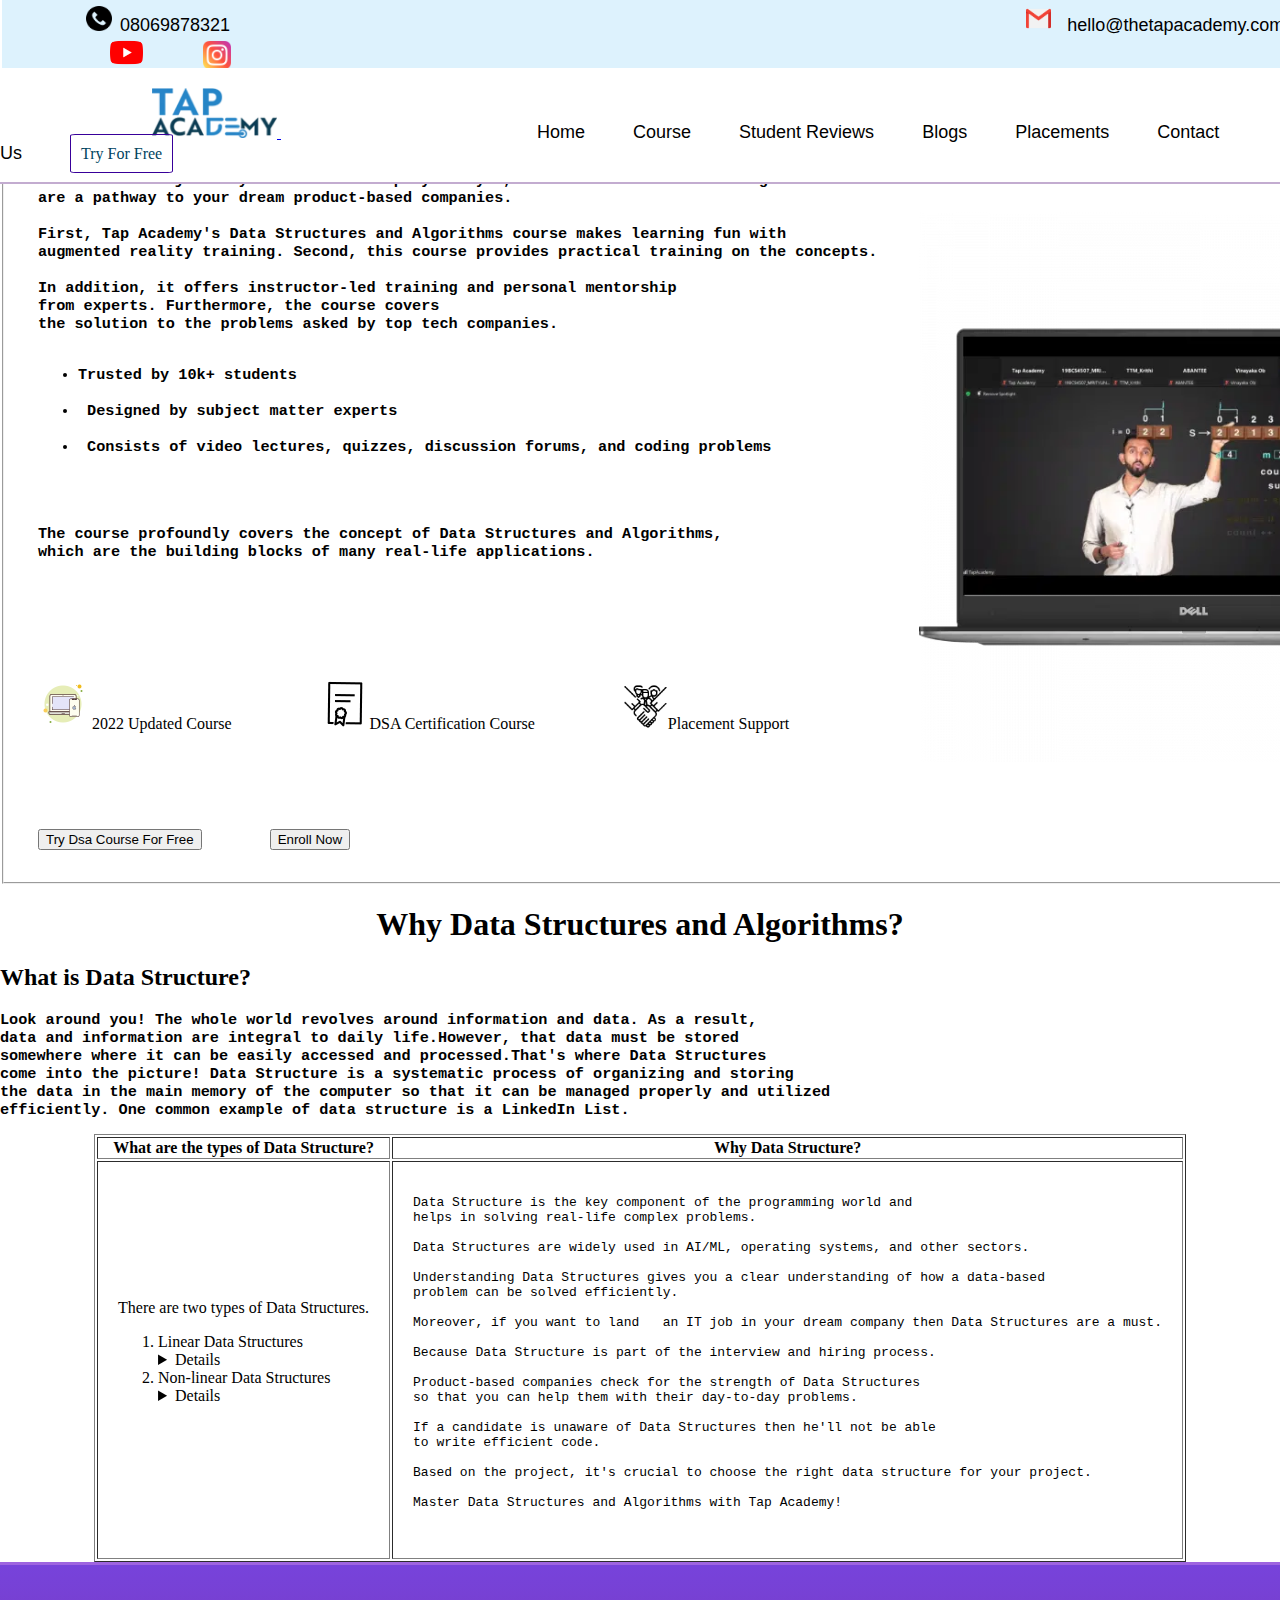
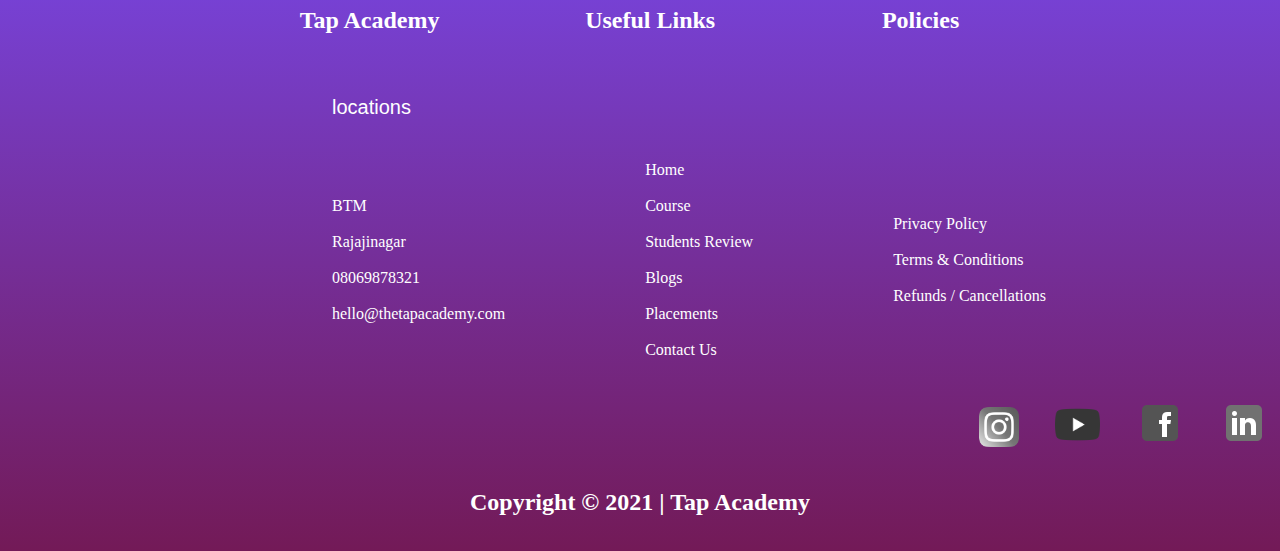
==== DSA.html @ faa3f37b "Add files via upload" ====
<!DOCTYPE html>
<html lang="en">
<head>
    <link rel="stylesheet" href="dsa.css">
    <link rel="stylesheet" href="style.css">
    <link rel="shortcut icon" href="./tap-fav.jpeg" type="image/x-icon">
    <meta charset="UTF-8">
    <meta name="viewport" content="width=device-width, initial-scale=1.0">
    <title>Data Structures </title>
</head>
<body > 
    <fieldset class="header">
        &nbsp;&nbsp;&nbsp;&nbsp;&nbsp;&nbsp;&nbsp;&nbsp;&nbsp;&nbsp;&nbsp;&nbsp;&nbsp;&nbsp;&nbsp;&nbsp;&nbsp;
        <img src="./calling.png" alt="" height="25px" width="26px">&nbsp;
        <a href="" class="phone">08069878321</a>
        &nbsp;&nbsp;&nbsp;&nbsp;&nbsp;&nbsp;&nbsp;&nbsp;&nbsp;&nbsp;&nbsp;&nbsp;&nbsp;&nbsp;&nbsp;&nbsp;&nbsp;&nbsp;&nbsp;&nbsp;&nbsp;&nbsp;&nbsp;
        &nbsp;&nbsp;&nbsp;&nbsp;&nbsp;&nbsp;&nbsp;&nbsp;&nbsp;&nbsp;&nbsp;&nbsp;&nbsp;&nbsp;&nbsp;&nbsp;&nbsp;&nbsp;&nbsp;&nbsp;&nbsp;&nbsp;&nbsp;
        &nbsp;&nbsp;&nbsp;&nbsp;&nbsp;&nbsp;&nbsp;&nbsp;&nbsp;&nbsp;&nbsp;&nbsp;&nbsp;&nbsp;&nbsp;&nbsp;&nbsp;&nbsp;&nbsp;&nbsp;&nbsp;&nbsp;&nbsp;
        &nbsp;&nbsp;&nbsp;&nbsp;&nbsp;&nbsp;&nbsp;&nbsp;&nbsp;&nbsp;&nbsp;&nbsp;&nbsp;&nbsp;&nbsp;&nbsp;&nbsp;&nbsp;&nbsp;&nbsp;&nbsp;&nbsp;&nbsp;
        &nbsp;&nbsp;&nbsp;&nbsp;&nbsp;&nbsp;&nbsp;&nbsp;&nbsp;&nbsp;&nbsp;&nbsp;&nbsp;&nbsp;&nbsp;&nbsp;&nbsp;&nbsp;&nbsp;&nbsp;&nbsp;&nbsp;&nbsp;
        &nbsp;&nbsp;&nbsp;&nbsp;&nbsp;&nbsp;&nbsp;&nbsp;&nbsp;&nbsp;&nbsp;&nbsp;&nbsp;&nbsp;&nbsp;&nbsp;&nbsp;&nbsp;&nbsp;&nbsp;&nbsp;&nbsp;&nbsp;
        &nbsp;&nbsp;&nbsp;&nbsp;&nbsp;&nbsp;&nbsp;&nbsp;&nbsp;&nbsp;&nbsp;&nbsp;&nbsp;&nbsp;&nbsp;&nbsp;&nbsp;&nbsp;&nbsp;&nbsp;&nbsp;&nbsp;&nbsp;
        &nbsp;&nbsp;&nbsp;&nbsp;&nbsp;&nbsp;&nbsp;&nbsp;&nbsp;&nbsp;&nbsp;&nbsp;&nbsp;&nbsp;&nbsp;&nbsp;&nbsp;&nbsp;&nbsp;&nbsp;&nbsp;&nbsp;&nbsp;
        &nbsp;&nbsp;&nbsp;&nbsp;&nbsp;
        <img src="./gmail.png" alt="" height="25px">&nbsp;&nbsp;&nbsp;
        <a href="" class="phone">hello@thetapacademy.com</a>
        &nbsp;&nbsp;&nbsp;&nbsp;&nbsp;&nbsp;&nbsp;&nbsp;&nbsp;&nbsp;&nbsp;&nbsp;&nbsp;&nbsp;&nbsp;&nbsp;&nbsp;&nbsp;&nbsp;&nbsp;&nbsp;&nbsp;&nbsp;
        <a href="https://www.youtube.com/tapacademy" target="_blank"><img src="./youtubeIcon.png" alt="" height="33px"></a>
        &nbsp;&nbsp;&nbsp;&nbsp;&nbsp;&nbsp;&nbsp;&nbsp;&nbsp;&nbsp;&nbsp;&nbsp;&nbsp;
        <a href="https://www.instagram.com/tapacademy.online/" target="_blank"><img src="./Insta.png" alt="" height="28px"></a>
    </fieldset>
    &nbsp;&nbsp;&nbsp;&nbsp;&nbsp;&nbsp;&nbsp;&nbsp;&nbsp;&nbsp;&nbsp;&nbsp;&nbsp;&nbsp;&nbsp;&nbsp;&nbsp;&nbsp;&nbsp;&nbsp;&nbsp;&nbsp;&nbsp;&nbsp;
    <nav class="nav-bar">
        &nbsp;&nbsp;&nbsp;&nbsp;&nbsp;&nbsp;&nbsp;&nbsp;&nbsp;&nbsp;&nbsp;&nbsp;&nbsp;&nbsp;&nbsp;&nbsp;&nbsp;&nbsp;&nbsp;&nbsp;&nbsp;&nbsp;&nbsp;
        &nbsp;&nbsp;&nbsp;&nbsp;&nbsp;&nbsp;&nbsp;&nbsp;&nbsp;&nbsp;&nbsp;&nbsp;&nbsp;
    <a href="./index.html"> 
        <img src="./taplogo.png" alt="" height="50px">
    </a>
    &nbsp;&nbsp;&nbsp;&nbsp;&nbsp;&nbsp;&nbsp;&nbsp;&nbsp;&nbsp;&nbsp;&nbsp;&nbsp;&nbsp;&nbsp;&nbsp;&nbsp;&nbsp;&nbsp;&nbsp;&nbsp;&nbsp;&nbsp;&nbsp;
    &nbsp;&nbsp;&nbsp;&nbsp;&nbsp;&nbsp;&nbsp;&nbsp;&nbsp;&nbsp;&nbsp;&nbsp;&nbsp;&nbsp;&nbsp;&nbsp;&nbsp;&nbsp;&nbsp;&nbsp;&nbsp;&nbsp;&nbsp;&nbsp;
    &nbsp;&nbsp;&nbsp;&nbsp;&nbsp;&nbsp;&nbsp;&nbsp;&nbsp;&nbsp;&nbsp;&nbsp;&nbsp;
    <a href="./index.html" class="nav-options">Home</a>&nbsp;&nbsp;&nbsp;&nbsp;&nbsp;&nbsp;&nbsp;&nbsp;&nbsp;&nbsp;&nbsp;
    <a href="./course.html" class="nav-options">Course</a>&nbsp;&nbsp;&nbsp;&nbsp;&nbsp;&nbsp;&nbsp;&nbsp;&nbsp;&nbsp;&nbsp;
    <a href="#" class="nav-options">Student Reviews</a>&nbsp;&nbsp;&nbsp;&nbsp;&nbsp;&nbsp;&nbsp;&nbsp;&nbsp;&nbsp;&nbsp;
    <a href="#" class="nav-options">Blogs</a>&nbsp;&nbsp;&nbsp;&nbsp;&nbsp;&nbsp;&nbsp;&nbsp;&nbsp;&nbsp;&nbsp;
    <a href="./placement.html" class="nav-options">Placements</a>&nbsp;&nbsp;&nbsp;&nbsp;&nbsp;&nbsp;&nbsp;&nbsp;&nbsp;&nbsp;&nbsp;
    <a href="./contact.html" class="nav-options">Contact Us</a>&nbsp;&nbsp;&nbsp;&nbsp;&nbsp;&nbsp;&nbsp;&nbsp;&nbsp;&nbsp;&nbsp;
    <a href="#" class="nav-try-button">Try For Free</a>&nbsp;&nbsp;&nbsp;&nbsp;&nbsp;&nbsp;&nbsp;&nbsp;&nbsp;&nbsp;&nbsp;
    <div>&nbsp;&nbsp;&nbsp;&nbsp;&nbsp;&nbsp;&nbsp;&nbsp;&nbsp;&nbsp;&nbsp;&nbsp;</div>
    </nav>

    <fieldset class="dsa-fieldset">
        <table>
           <div align="center">
                <h1>
                    Data Structures and Algorithms - Learning made fun with AR
                </h1>
            </div>
            <tr>
            
                <td>
                    <pre>
                        <h3>Want to land a job at your dream IT company? If yes, then Data Structure and Algorithms 
are a pathway to your dream product-based companies.

First, Tap Academy's Data Structures and Algorithms course makes learning fun with 
augmented reality training. Second, this course provides practical training on the concepts.

In addition, it offers instructor-led training and personal mentorship 
from experts. Furthermore, the course covers 
the solution to the problems asked by top tech companies.
<ul>
<li>Trusted by 10k+ students</li>
<li> Designed by subject matter experts</li>
<li> Consists of video lectures, quizzes, discussion forums, and coding problems</li>
</ul>               
                  
The course profoundly covers the concept of Data Structures and Algorithms, 
which are the building blocks of many real-life applications.
                        </h3>
                    </pre>
                </td>

                <td rowspan="3" ><img src="./dsa-img.webp" alt="" height="550px"></td>
                </tr>   

            <tr>
        
                <td>
                    <img src="./O&F-icon.png" alt="">
                    2022 Updated Course
                    &nbsp;&nbsp;&nbsp;&nbsp;&nbsp;&nbsp;&nbsp;&nbsp;&nbsp;&nbsp;&nbsp;&nbsp;
                    &nbsp;&nbsp;&nbsp;&nbsp;&nbsp;&nbsp;&nbsp;
                    <img src="./cert-icon.gif" alt="">DSA Certification Course
                    &nbsp;&nbsp;&nbsp;&nbsp;&nbsp;&nbsp;&nbsp;&nbsp;&nbsp;&nbsp;&nbsp;&nbsp;
                    &nbsp;&nbsp;&nbsp;&nbsp;&nbsp;&nbsp;&nbsp;
                    <img src="./hand-shek.png" alt="" height="45px">Placement Support
                </td>
            </tr>
            <tr>
          
                <td>
                    <br><br><br>
                    <button class="dsa-btn">Try Dsa Course For Free</button>
                    &nbsp;&nbsp;&nbsp;&nbsp;&nbsp;&nbsp;&nbsp;
                    &nbsp;&nbsp;&nbsp;&nbsp;&nbsp;&nbsp;&nbsp;
                    <button class="dsa-btn">Enroll Now</button>
                </td>
            </tr>
        </table>
    </fieldset>
    <section class="dsa-section">
        <h1 align="center">Why Data Structures and Algorithms?</h1>
<h2>What is Data Structure?</h2>
<pre><h3>Look around you! The whole world revolves around information and data. As a result,
data and information are integral to daily life.However, that data must be stored
somewhere where it can be easily accessed and processed.That's where Data Structures
come into the picture! Data Structure is a systematic process of organizing and storing
the data in the main memory of the computer so that it can be managed properly and utilized
efficiently. One common example of data structure is a LinkedIn List. </h3></pre>
    </section>
    <section class="section2">
    <table align="center" border="1">
        <th>What are the types of Data Structure?</h2></th>
        <th>Why Data Structure?</th>
        <tr>
            <td>
                There are two types of Data Structures. <br>
                <ol>
                    <li>Linear Data Structures</li>
                    <details><pre>
If the elements in the Data Structure are arranged in a sequential 
manner one after the other then it is called a Linear Data Structure.
A sequential arrangement makes it easy to access elements. Examples of 
Linear Data structures are Array, Linked List, Stack, and Queue.
                    </pre></details>
                    <li>Non-linear Data Structures</li>
                    <details>
                        <pre>
Unlike Linear Data Structure, if the elements are not arranged in 
a sequential manner then it is called a Non-Linear Data Structure.
Instead, they're connected in a hierarchical manner where one element 
connects to multiple elements. Examples of Non-Linear Data Structures 
are Graphs, Trees. 
                        </pre>
                    </details>
                </ol>
            </td>
            <td>
                <pre>
Data Structure is the key component of the programming world and 
helps in solving real-life complex problems.

Data Structures are widely used in AI/ML, operating systems, and other sectors.

Understanding Data Structures gives you a clear understanding of how a data-based 
problem can be solved efficiently. 

Moreover, if you want to land   an IT job in your dream company then Data Structures are a must.

Because Data Structure is part of the interview and hiring process.

Product-based companies check for the strength of Data Structures 
so that you can help them with their day-to-day problems.

If a candidate is unaware of Data Structures then he'll not be able 
to write efficient code.

Based on the project, it's crucial to choose the right data structure for your project.

Master Data Structures and Algorithms with Tap Academy!
                </pre>
            </td> 
        </tr>
    </table>
</section>
<footer class="dsa-footer">
    <table align="center" class="foot-table">
         <th colspan="2"><h2>Tap Academy</h2></th>
         <th colspan="2"><h2>Useful Links</h2></th>
         <th colspan="2"><h2>Policies</h2></th>
         <tr>
             <td></td>
             <td class="foot-location">locations</td>
         </tr>

         <tr>
             <td>&nbsp;&nbsp;&nbsp;&nbsp;&nbsp;&nbsp;&nbsp;&nbsp;&nbsp;&nbsp;&nbsp;&nbsp;&nbsp;&nbsp;</td>
             <td>
                 <a href="https://goo.gl/maps/4mcLGmp9QYKjCGVBA">BTM</a><br><br>
                 <a href="https://goo.gl/maps/FESzu8xYWC1QfBAz7">Rajajinagar</a><br><br>
                 <a href="tel:08069878321">08069878321</a><br><br>
                <a href="mailto:hello@thetapacademy.com">hello@thetapacademy.com</a><br><br>
             </td>
             <td>&nbsp;&nbsp;&nbsp;&nbsp;&nbsp;&nbsp;&nbsp;&nbsp;&nbsp;&nbsp;&nbsp;&nbsp;&nbsp;&nbsp;</td>
             <td>
                 <a href="./index.html">Home</a><br><br>
                 <a href="./course.html">Course</a><br><br>
                 <a href="">Students Review</a><br><br>
                 <a href="">Blogs</a><br><br>
                 <a href="./placement.html">Placements</a><br><br>
                 <a href="./contact.html">Contact Us</a><br><br>
             </td>
             <td>&nbsp;&nbsp;&nbsp;&nbsp;&nbsp;&nbsp;&nbsp;&nbsp;&nbsp;&nbsp;&nbsp;&nbsp;&nbsp;&nbsp;</td>
             <td>
                 <a href="">Privacy Policy</a><br><br>
                 <a href="">Terms & Conditions</a><br><br>
                 <a href="">Refunds / Cancellations</a><br><br>
             </td> 
         </tr>
    </table>
    <div align="right" class="foot-social">
     <a href="https://www.instagram.com/tapacademy.online" target="_blank"  ><img src="./Insta.png" alt="" height="40px" class="img1"></a>
     &nbsp;&nbsp;&nbsp;&nbsp;&nbsp;&nbsp;&nbsp;
     <a href="https://www.youtube.com/channel/UCvT21bzLRHrnAc-F1SRqRSw" target="_blank"><img src="./youtubeIcon.png" alt="" height="45px" class="img2"></a>
     &nbsp;&nbsp;&nbsp;&nbsp;&nbsp;&nbsp;&nbsp;
     <a href="https://www.facebook.com/thetapacademy" target="_blank"><img src="./facebook.png" alt="" class="img3"></a>
     &nbsp;&nbsp;&nbsp;&nbsp;&nbsp;&nbsp;&nbsp;
     <a href="https://www.linkedin.com/company/73820805" target="_blank"><img src="./linkedin.png" alt="" class="img4"></a>&nbsp;&nbsp;&nbsp;
 </div>&nbsp;
</div>
    </div>
    <h2 align="center">Copyright &copy; 2021 | Tap Academy</h2>
 </footer>
</body>
</html>
---- style.css ----
body{
    margin: 0px;
    padding: 0px;
}
.header{
    background-color: #DDF2FD;
    border: none;
    position: fixed;
    z-index: 1;
    width: 100%;
}
.phone{
    text-decoration: none;
    font-size: large;
    font-family: 'Gill Sans', 'Gill Sans MT', Calibri, 'Trebuchet MS', sans-serif;
    color: black
}
.nav-bar{
   position: fixed;
   background-color: white;
   z-index: 1;
   width: 100%;
   padding-top: 20px;
   top: 7.6%;
   border-bottom: 2px solid #C3ACD0;
   
}
.nav-options{
    text-decoration: none;
    color: black;
    font-size: large;
    font-family:'Gill Sans', 'Gill Sans MT', Calibri, 'Trebuchet MS', sans-serif;
}
.nav-options:hover{  
        color:rgb(54, 176, 224);
        padding-bottom: 6px;
        border-bottom: 3px solid #3d57ff;
}
.nav-try-button{
    text-decoration: none;
    color: rgb(0, 68, 95);
    border: 1px solid rgb(56, 0, 154);
    padding: 10px;
    border-radius: 5%;
}
.nav-try-button:hover{
   color: gold;
   background-color: #164863;
   box-shadow: 1px 1px 10px 2px rgb(36, 90, 134);
   
}
.home-view{
    margin-top: 155px;
    background-image: linear-gradient(to left, rgb(144, 86, 224),rgb(30, 59, 161));
    
}
.home-view legend{
   background-color: whitesmoke;
   border: 1px solid navy;
   box-shadow: 15px 15px 12px rgb(19, 19, 58);
}
.simplify, .fieldset i, .fieldset2 i, .fieldset3 i, .team i, .course-fieldset legend h1, .boot-fieldset legend, .placement-fieldset legend h1,
.placement-fieldset2 i, .contact-fieldset legend{
    font-style: italic; 
    color: goldenrod;
    animation-name: simplify;   
    animation-duration: 1s;
    animation-iteration-count: infinite;
}
@keyframes simplify{
    0%{color: gold;}
    50% {color:black;}
    100%{color:gold;}
}
.home-view img{
    margin-left: 275px;
}
.home-view pre{
    font-family:Cambria, Cochin, Georgia, Times, 'Times New Roman', serif;
    margin-left: 55px;
}
.iframe{
    margin-left: 155px;
    margin-bottom: 25px;
    box-shadow: 30px 30px 25px;
}
.home-view button{
    height: 55px;
    width: 250px;
    margin-bottom: 20px;
    margin-top: -55px;
    font-size: large;
    font-family:'Trebuchet MS', 'Lucida Sans Unicode', 'Lucida Grande', 'Lucida Sans', Arial, sans-serif;
    background-color:rgb(105, 141, 247);
    color: white;
    border-radius: 10px;
    border: none;
    cursor: pointer;
}
.home-view button:hover{
    border: 2px solid rgb(18, 229, 240);
    background-color: rgb(18, 18, 144);
}
.home-view a{
    margin-left: 75px;
}
.fieldset{
    margin-top: 55px;
    border: none;

}
.fieldset pre{
    font-family:'Lucida Sans', 'Lucida Sans Regular', 'Lucida Grande', 'Lucida Sans Unicode', Geneva, Verdana, sans-serif;
}
.fieldset2{
    background-image: linear-gradient(to top, rgb(13, 153, 204),white);
    margin-top: 55px;
    border-bottom: none;
}
.fieldset2 pre{
    text-shadow: 2px 5px 15px rgb(19, 91, 191);
    font-family:'Gill Sans', 'Gill Sans MT', Calibri, 'Trebuchet MS', sans-serif;
    font-size: 25px;
}
.fieldset3{
    background-image: linear-gradient(to bottom, rgb(13, 153, 204), #C3ACD0);
    border-top: 2px solid skyblue;
    border-bottom: 2px solid rgb(218, 196, 193);
}
.team{
    padding-top: 15px; 
    background-image: linear-gradient(#C3ACD0,#7743DB);
}
.team img{
    margin: 35px;
    box-shadow: 15px 15px 30px;
    margin-bottom: 35px;
}
.sir1:hover, .sir2:hover, .sir3:hover{
    box-shadow: none;
    transition:all 0.3s ease-in-out;
    margin-top: -10%;
    transform: scale(1.1);
}
.team img{
    border: 5px solid tomato;
}
.foot-table th, tr, td{
    padding: 20px;
}
footer{
    border-top: 3px solid rgb(158, 100, 224);
    padding-bottom: 15px;
    color: white;
    background-color: #7743DB;
    background-image: linear-gradient(to bottom, #7743DB, rgb(115, 26, 87));
}
footer a{
     color: white;   
     text-decoration: none; 
}
.foot-location{
    font-size: 20px;
    font-family:'Gill Sans', 'Gill Sans MT', Calibri, 'Trebuchet MS', sans-serif;
}
.foot-table tr a:hover{
   color: greenyellow;   
}
.foot-social a{
    filter: grayscale(100%);
}
.foot-social a:hover{
   filter: none;
}
.foot-social img:hover{
    transform: rotatez(360deg);
    transition: 0.5s ease-in;
}
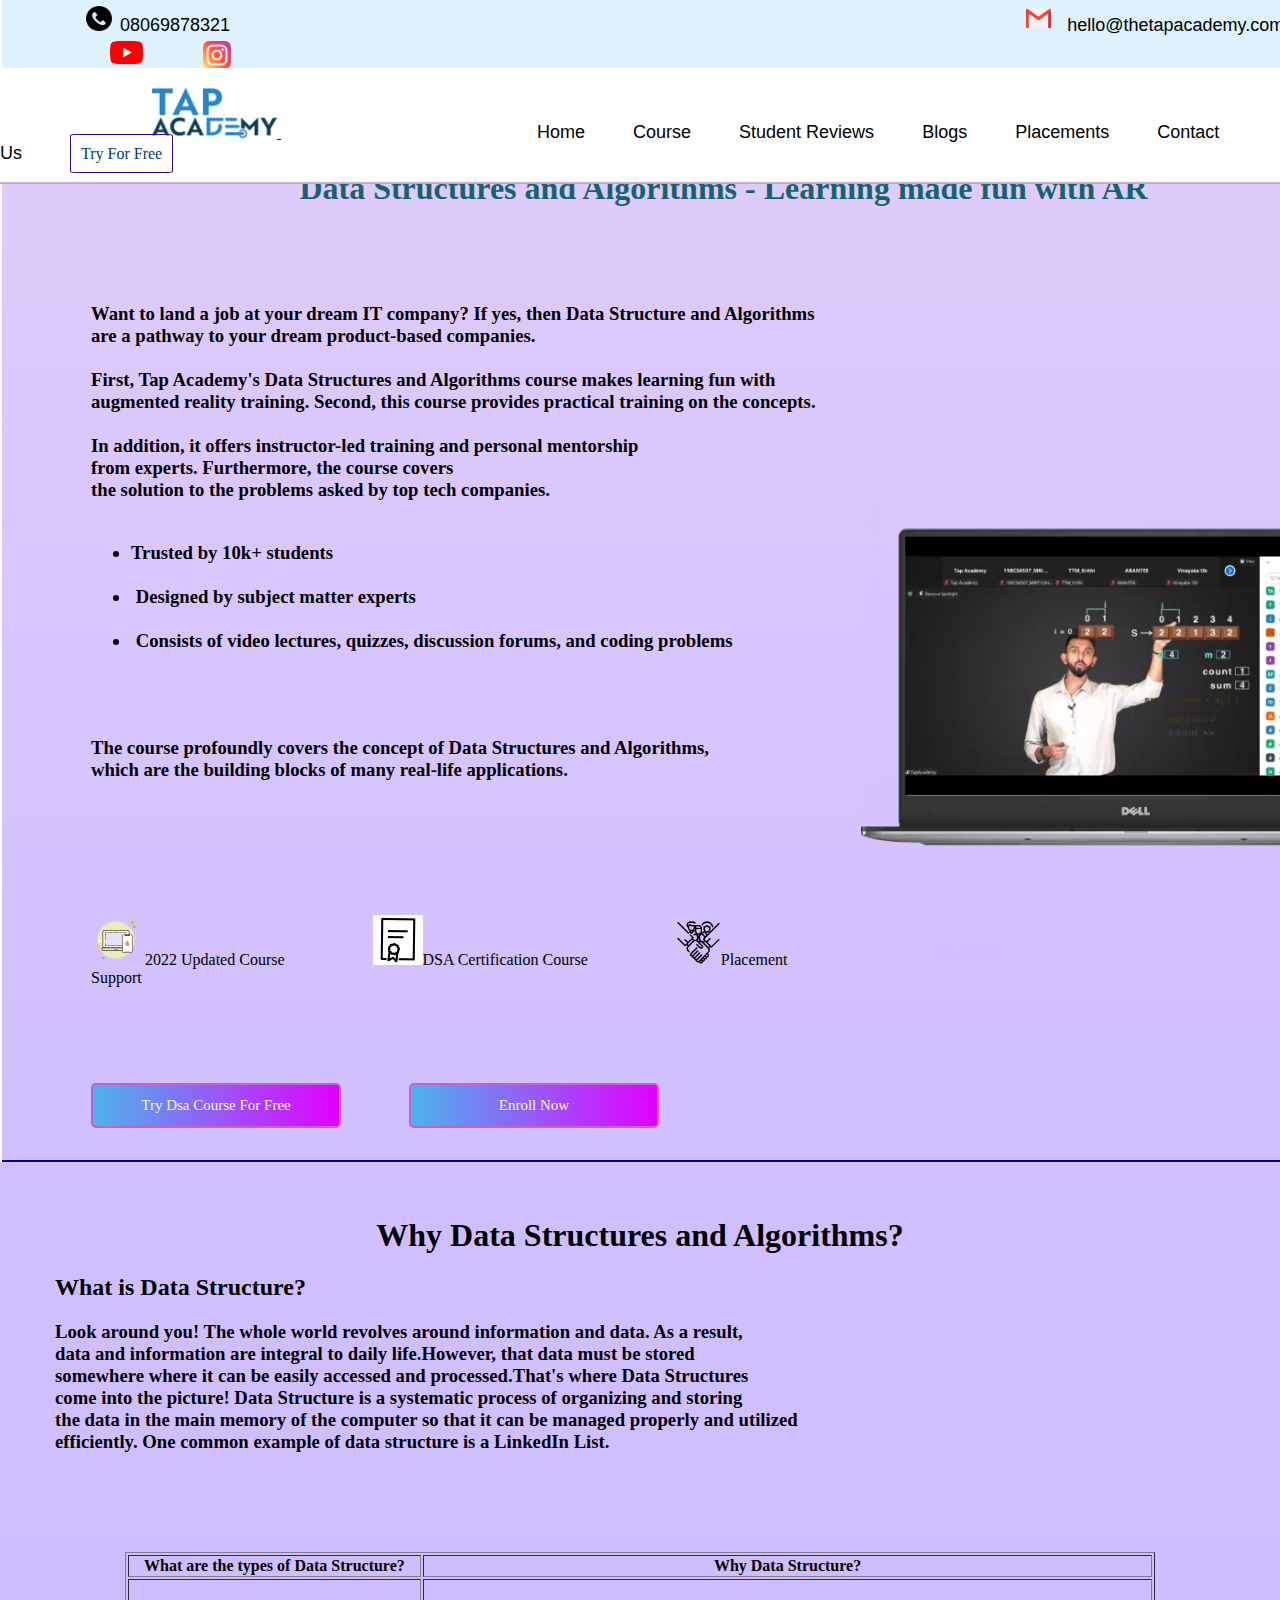
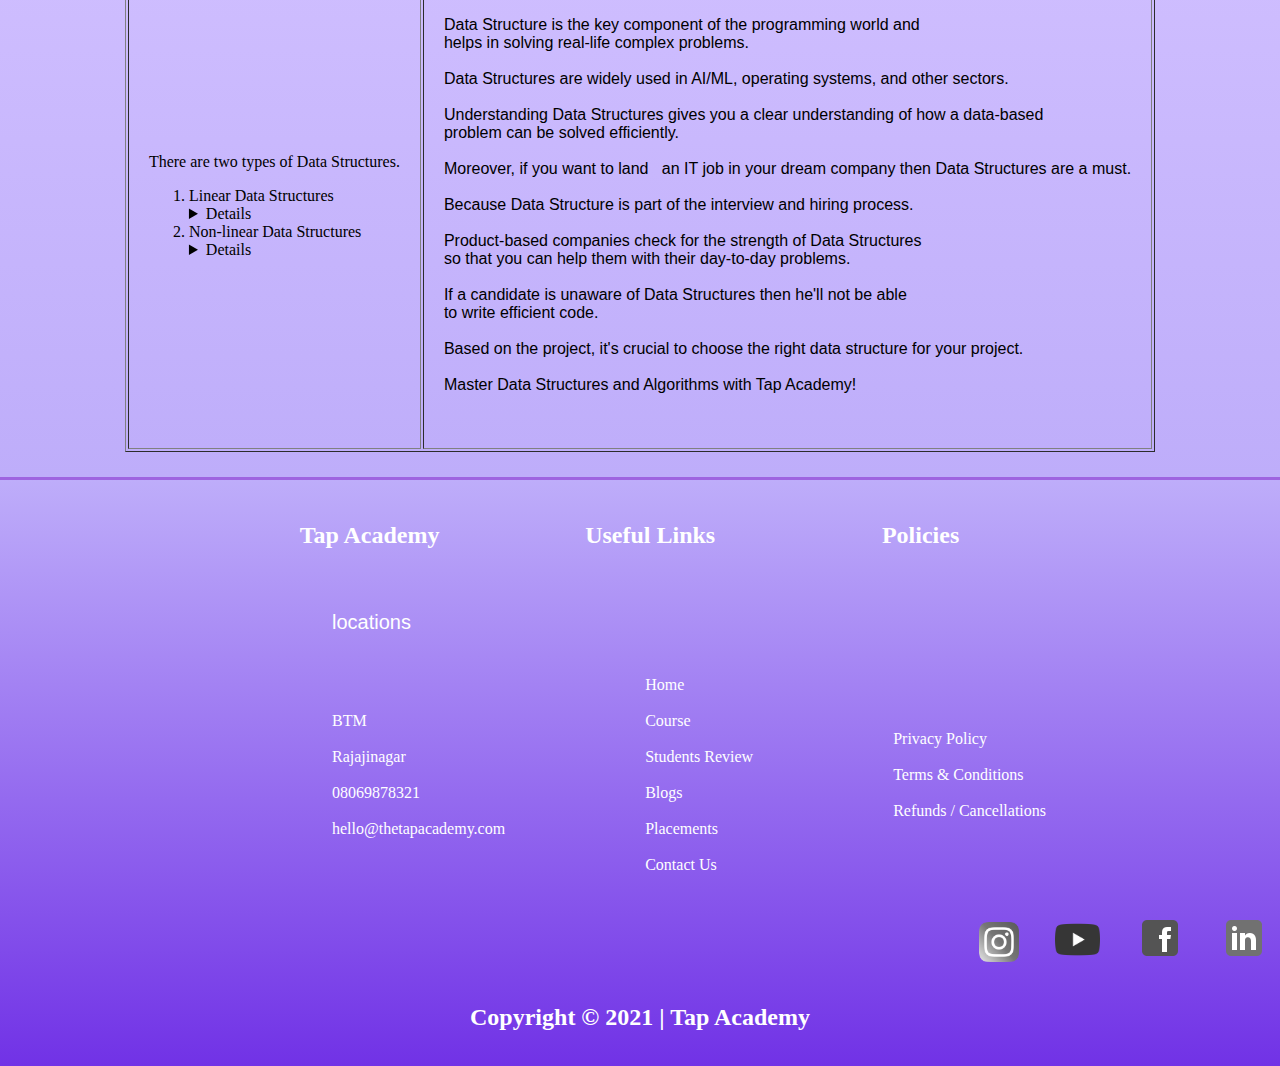
==== commit 3b2af594: "Update DSA.html" ====
--- a/DSA.html
+++ b/DSA.html
@@ -1,7 +1,7 @@
 <!DOCTYPE html>
 <html lang="en">
 <head>
-    <link rel="stylesheet" href="dsa.css">
+    <link rel="stylesheet" href="DSA.css">
     <link rel="stylesheet" href="style.css">
     <link rel="shortcut icon" href="./tap-fav.jpeg" type="image/x-icon">
     <meta charset="UTF-8">
@@ -223,4 +223,4 @@
     <h2 align="center">Copyright &copy; 2021 | Tap Academy</h2>
  </footer>
 </body>
-</html>+</html>
--- a/DSA.css
+++ b/DSA.css
@@ -0,0 +1,64 @@
+.dsa-fieldset{
+    margin-top: 125px;
+    border: none;
+    border-bottom: 2px solid navy;
+    background-image: linear-gradient(to bottom, #DFCCFB,#D0BFFF);
+}
+.dsa-fieldset table{
+    margin-left: 55px;
+    animation: table;
+    animation-duration: 5s;
+}
+@keyframes table {
+    0%   {margin-top: -378px;}
+    100% {margin-top: 0px;}
+}
+.dsa-fieldset pre{
+    font-family:'Times New Roman', Times, serif;
+}
+.dsa-fieldset div{
+    color: rgb(22, 100, 107);
+}
+.dsa-section{
+    background-color: #D0BFFF;
+    padding: 55px;
+}
+.dsa-section pre{
+    font-family:Cambria, Cochin, Georgia, Times, 'Times New Roman', serif;
+}
+.dsa-section h1{
+    margin: 0%;
+    animation: dsa-y;
+    animation-duration: 3s;
+    animation-iteration-count: infinite;
+}
+@keyframes dsa-y {
+    0%{color: rgb(255, 22, 255);}
+    100%{color: rgb(3, 3, 255);}
+}
+
+.section2{
+    background-image: linear-gradient(to bottom,#D0BFFF,#BEADFA );
+    padding: 25px;
+}
+.section2 table pre{
+    font-family: 'Lucida Sans', 'Lucida Sans Regular', 'Lucida Grande', 'Lucida Sans Unicode', Geneva, Verdana, sans-serif;
+}
+.dsa-footer{
+    background-image: linear-gradient(to bottom, #BEADFA, #7132e6);
+}
+.dsa-btn{
+        font-family:Cambria, Cochin, Georgia, Times, 'Times New Roman', serif;
+        font-size: 15px;
+        height: 45px;
+        width: 250px;
+        background-image: linear-gradient(to right,rgb(75, 180, 237), rgb(225, 0, 255));
+        color: aliceblue;
+        border-radius: 5px;
+        border: 2px solid rgb(202, 94, 202);
+}
+.dsa-btn:hover{
+    background-image: linear-gradient(to left,lightgreen, yellow);
+    color: navy;
+    box-shadow: 5px 5px 10px rgb(92, 72, 94);
+}